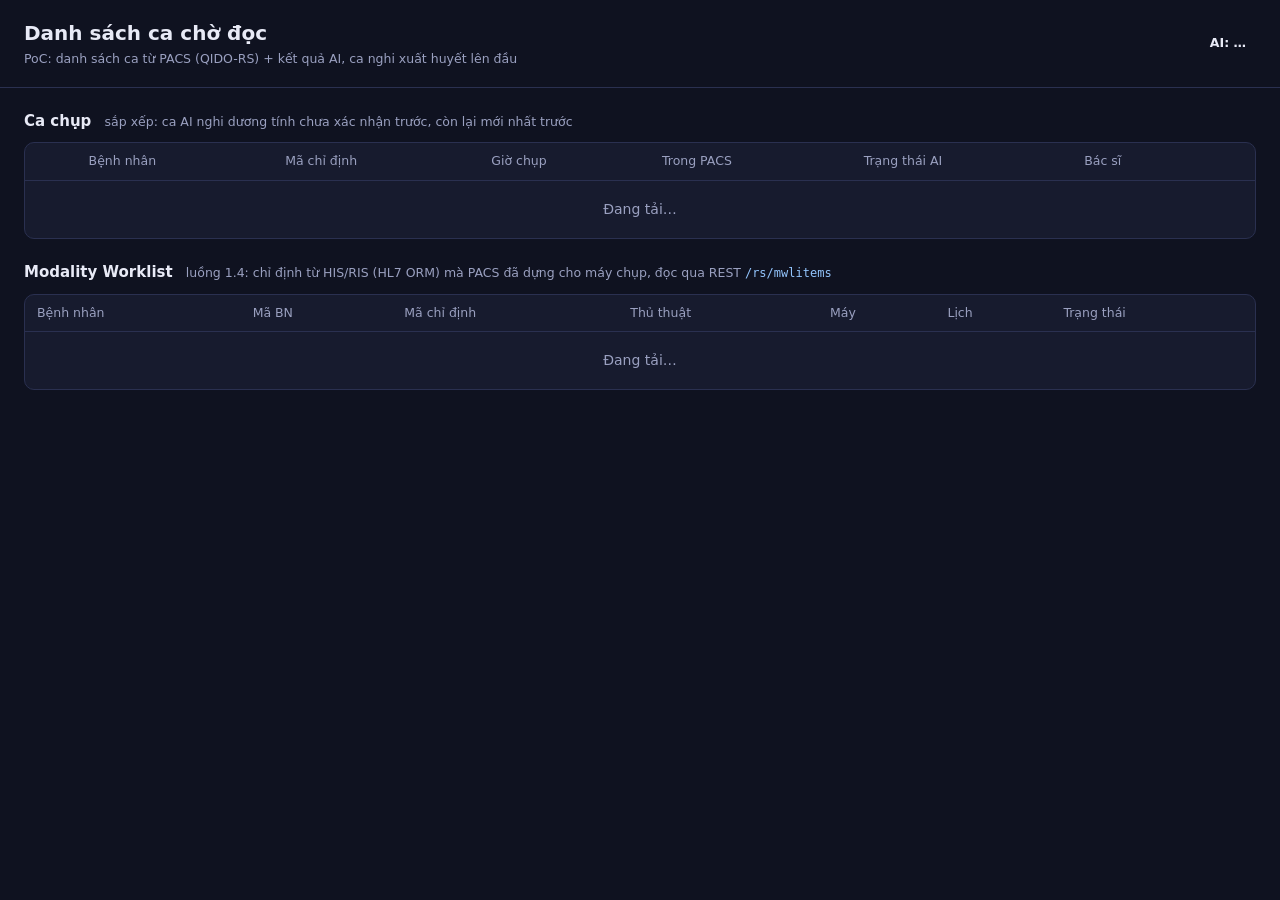
==== poc/viewer/py/static/index.html @ 22c0721c "feat: add viewer page and OHIF + dcm4chee PoC with AI triage Add viewer.html (Vietnamese) answering " ====
<!doctype html>
<html lang="vi">
<head>
<meta charset="utf-8">
<meta name="viewport" content="width=device-width, initial-scale=1">
<title>Danh sách đọc ưu tiên</title>
<link rel="stylesheet" href="triage.css">
</head>
<body>
<header>
  <div>
    <h1>Danh sách ca chờ đọc</h1>
    <p class="sub">PoC: danh sách ca từ PACS (QIDO-RS) + kết quả AI, ca nghi xuất huyết lên đầu</p>
  </div>
  <div id="ai-pill" class="pill">AI: …</div>
</header>
<div id="ai-banner" class="banner" hidden>AI tạm ngừng: ca chụp vẫn đọc bình thường theo thứ tự cũ. Không có cờ không có nghĩa là âm tính.</div>

<main>
  <section>
    <h2>Ca chụp <span class="hint">sắp xếp: ca AI nghi dương tính chưa xác nhận trước, còn lại mới nhất trước</span></h2>
    <div class="tbl"><table>
      <thead><tr><th></th><th>Bệnh nhân</th><th>Mã chỉ định</th><th>Giờ chụp</th><th>Trong PACS</th><th>Trạng thái AI</th><th>Bác sĩ</th><th></th></tr></thead>
      <tbody id="studies"><tr><td colspan="8" class="empty">Đang tải…</td></tr></tbody>
    </table></div>
  </section>

  <section>
    <h2>Modality Worklist <span class="hint">luồng 1.4: chỉ định từ HIS/RIS (HL7 ORM) mà PACS đã dựng cho máy chụp, đọc qua REST <code>/rs/mwlitems</code></span></h2>
    <div class="tbl"><table>
      <thead><tr><th>Bệnh nhân</th><th>Mã BN</th><th>Mã chỉ định</th><th>Thủ thuật</th><th>Máy</th><th>Lịch</th><th>Trạng thái</th></tr></thead>
      <tbody id="mwl"><tr><td colspan="7" class="empty">Đang tải…</td></tr></tbody>
    </table></div>
  </section>
</main>
<div id="toasts"></div>
<script src="triage.js"></script>
</body>
</html>
---- poc/viewer/py/static/triage.css ----
:root{--bg:#0f1220;--card:#171b2e;--line:#2a3050;--text:#e8eaf6;--muted:#9aa0c0;
--red:#f87171;--red-s:#3a1620;--amber:#fbbf24;--amber-s:#33270d;--green:#6ee7b7;--green-s:#0f2a22;
--blue:#93c5fd;--blue-s:#14223f;--gray-s:#22263b}
*{box-sizing:border-box}
body{margin:0;background:var(--bg);color:var(--text);font:14px/1.5 system-ui,-apple-system,"Segoe UI",sans-serif}
header{display:flex;justify-content:space-between;align-items:center;gap:16px;padding:18px 24px;border-bottom:1px solid var(--line)}
h1{font-size:20px;margin:0}
h2{font-size:15px;margin:22px 0 10px}
.sub,.hint{color:var(--muted);font-size:12.5px;font-weight:400;margin:2px 0 0}
.hint{margin-left:8px}
main{padding:0 24px 40px}
.tbl{overflow-x:auto;border:1px solid var(--line);border-radius:10px;background:var(--card)}
table{border-collapse:collapse;width:100%}
th,td{padding:9px 12px;text-align:left;border-bottom:1px solid var(--line);white-space:nowrap}
th{color:var(--muted);font-weight:500;font-size:12.5px}
tr:last-child td{border-bottom:0}
tr.flag td{background:var(--red-s)}
tr.flash td{animation:flash 1.2s ease 2}
@keyframes flash{50%{background:#5b1d2b}}
.empty{color:var(--muted);text-align:center;padding:18px}
.pill,.chip{display:inline-block;border-radius:999px;padding:3px 10px;font-size:12.5px;font-weight:600}
.pill.on{background:var(--green-s);color:var(--green)}
.pill.off{background:var(--amber-s);color:var(--amber)}
.chip.POSITIVE{background:var(--red-s);color:var(--red);border:1px solid var(--red)}
.chip.RUNNING{background:var(--blue-s);color:var(--blue)}
.chip.NEGATIVE{background:var(--gray-s);color:var(--green)}
.chip.NOT_RUN{background:var(--gray-s);color:var(--muted)}
.chip.UNANALYZABLE,.chip.NO_RESULT,.chip.AI_DOWN{background:var(--amber-s);color:var(--amber)}
.rev{font-size:12.5px;color:var(--muted)}
.rev.CONFIRMED{color:var(--red)}
.prio{color:var(--red);font-weight:700}
a.btn,button.btn{display:inline-block;background:#2b3563;color:var(--text);border:0;border-radius:8px;padding:6px 12px;text-decoration:none;font:inherit;cursor:pointer}
a.btn:hover{background:#3a4785}
code{font-size:12px;color:var(--blue)}
.banner{margin:12px 24px 0;padding:10px 14px;border-radius:10px;background:var(--amber-s);color:var(--amber);border:1px solid var(--amber)}
#toasts{position:fixed;right:20px;bottom:20px;display:flex;flex-direction:column;gap:10px;z-index:9}
.toast{background:var(--card);border:1px solid var(--red);border-left:6px solid var(--red);border-radius:10px;padding:12px 14px;min-width:320px;box-shadow:0 8px 30px #0008}
.toast b{color:var(--red)}
.toast .row{display:flex;justify-content:space-between;align-items:center;gap:12px;margin-top:6px}
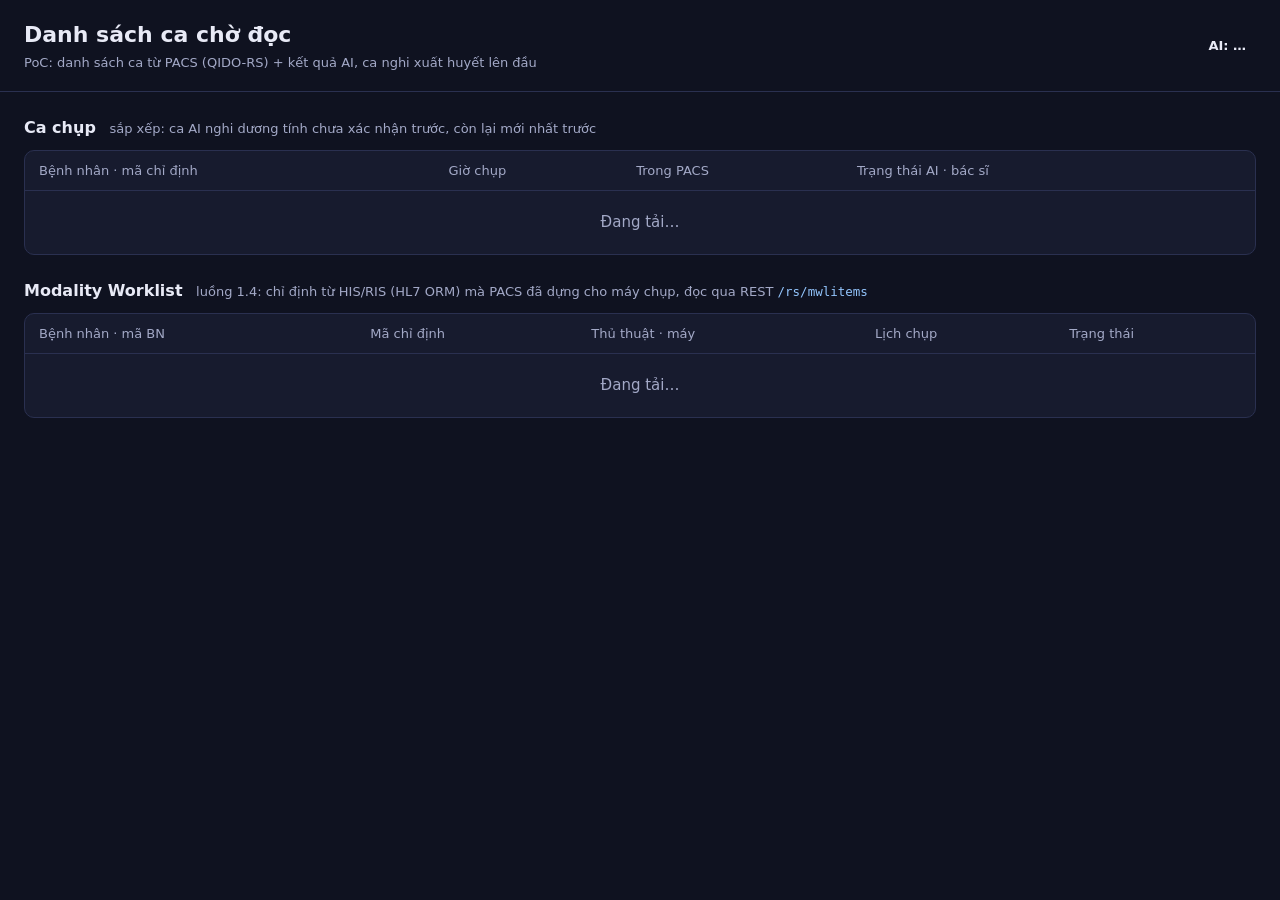
==== commit 96798774: "fix: polish PoC triage list and OHIF AI panel for the demo - Fix the Confirm/Reject buttons in the O" ====
--- a/poc/viewer/py/static/index.html
+++ b/poc/viewer/py/static/index.html
@@ -20,16 +20,16 @@
   <section>
     <h2>Ca chụp <span class="hint">sắp xếp: ca AI nghi dương tính chưa xác nhận trước, còn lại mới nhất trước</span></h2>
     <div class="tbl"><table>
-      <thead><tr><th></th><th>Bệnh nhân</th><th>Mã chỉ định</th><th>Giờ chụp</th><th>Trong PACS</th><th>Trạng thái AI</th><th>Bác sĩ</th><th></th></tr></thead>
-      <tbody id="studies"><tr><td colspan="8" class="empty">Đang tải…</td></tr></tbody>
+      <thead><tr><th>Bệnh nhân · mã chỉ định</th><th>Giờ chụp</th><th>Trong PACS</th><th>Trạng thái AI · bác sĩ</th><th></th></tr></thead>
+      <tbody id="studies"><tr><td colspan="5" class="empty">Đang tải…</td></tr></tbody>
     </table></div>
   </section>
 
   <section>
     <h2>Modality Worklist <span class="hint">luồng 1.4: chỉ định từ HIS/RIS (HL7 ORM) mà PACS đã dựng cho máy chụp, đọc qua REST <code>/rs/mwlitems</code></span></h2>
     <div class="tbl"><table>
-      <thead><tr><th>Bệnh nhân</th><th>Mã BN</th><th>Mã chỉ định</th><th>Thủ thuật</th><th>Máy</th><th>Lịch</th><th>Trạng thái</th></tr></thead>
-      <tbody id="mwl"><tr><td colspan="7" class="empty">Đang tải…</td></tr></tbody>
+      <thead><tr><th>Bệnh nhân · mã BN</th><th>Mã chỉ định</th><th>Thủ thuật · máy</th><th>Lịch chụp</th><th>Trạng thái</th></tr></thead>
+      <tbody id="mwl"><tr><td colspan="5" class="empty">Đang tải…</td></tr></tbody>
     </table></div>
   </section>
 </main>
--- a/poc/viewer/py/static/triage.css
+++ b/poc/viewer/py/static/triage.css
@@ -1,39 +1,52 @@
-:root{--bg:#0f1220;--card:#171b2e;--line:#2a3050;--text:#e8eaf6;--muted:#9aa0c0;
+:root{--bg:#0f1220;--card:#171b2e;--line:#2a3050;--text:#e8eaf6;--muted:#a3a9c7;
 --red:#f87171;--red-s:#3a1620;--amber:#fbbf24;--amber-s:#33270d;--green:#6ee7b7;--green-s:#0f2a22;
---blue:#93c5fd;--blue-s:#14223f;--gray-s:#22263b}
+--blue:#93c5fd;--blue-s:#14223f;--gray-s:#262a40}
 *{box-sizing:border-box}
-body{margin:0;background:var(--bg);color:var(--text);font:14px/1.5 system-ui,-apple-system,"Segoe UI",sans-serif}
-header{display:flex;justify-content:space-between;align-items:center;gap:16px;padding:18px 24px;border-bottom:1px solid var(--line)}
-h1{font-size:20px;margin:0}
-h2{font-size:15px;margin:22px 0 10px}
-.sub,.hint{color:var(--muted);font-size:12.5px;font-weight:400;margin:2px 0 0}
+body{margin:0;background:var(--bg);color:var(--text);font:15px/1.5 system-ui,-apple-system,"Segoe UI",sans-serif}
+header{display:flex;flex-wrap:wrap;justify-content:space-between;align-items:center;gap:12px 16px;padding:18px 24px;border-bottom:1px solid var(--line)}
+h1{font-size:22px;margin:0}
+h2{font-size:16px;margin:24px 0 10px}
+.sub,.hint{color:var(--muted);font-size:13px;font-weight:400;margin:2px 0 0}
 .hint{margin-left:8px}
 main{padding:0 24px 40px}
 .tbl{overflow-x:auto;border:1px solid var(--line);border-radius:10px;background:var(--card)}
 table{border-collapse:collapse;width:100%}
-th,td{padding:9px 12px;text-align:left;border-bottom:1px solid var(--line);white-space:nowrap}
-th{color:var(--muted);font-weight:500;font-size:12.5px}
+th,td{padding:10px 14px;text-align:left;border-bottom:1px solid var(--line);white-space:nowrap;vertical-align:middle}
+th{color:var(--muted);font-weight:500;font-size:13px}
 tr:last-child td{border-bottom:0}
+td.act{text-align:right;width:1%}
+.sub2{display:block;color:var(--muted);font-size:13px}
+.who b{font-size:15.5px}
 tr.flag td{background:var(--red-s)}
+tr.flag td:first-child{box-shadow:inset 4px 0 0 var(--red)}
 tr.flash td{animation:flash 1.2s ease 2}
 @keyframes flash{50%{background:#5b1d2b}}
-.empty{color:var(--muted);text-align:center;padding:18px}
-.pill,.chip{display:inline-block;border-radius:999px;padding:3px 10px;font-size:12.5px;font-weight:600}
+.empty{color:var(--muted);text-align:center;padding:20px;white-space:normal}
+.pill,.chip{display:inline-block;border-radius:999px;padding:3px 10px;font-size:13px;font-weight:600}
 .pill.on{background:var(--green-s);color:var(--green)}
 .pill.off{background:var(--amber-s);color:var(--amber)}
 .chip.POSITIVE{background:var(--red-s);color:var(--red);border:1px solid var(--red)}
 .chip.RUNNING{background:var(--blue-s);color:var(--blue)}
-.chip.NEGATIVE{background:var(--gray-s);color:var(--green)}
+/* A negative AI result is not a clearance: neutral, never green. */
+.chip.NEGATIVE{background:var(--gray-s);color:var(--text)}
 .chip.NOT_RUN{background:var(--gray-s);color:var(--muted)}
 .chip.UNANALYZABLE,.chip.NO_RESULT,.chip.AI_DOWN{background:var(--amber-s);color:var(--amber)}
-.rev{font-size:12.5px;color:var(--muted)}
-.rev.CONFIRMED{color:var(--red)}
-.prio{color:var(--red);font-weight:700}
-a.btn,button.btn{display:inline-block;background:#2b3563;color:var(--text);border:0;border-radius:8px;padding:6px 12px;text-decoration:none;font:inherit;cursor:pointer}
+.rev{display:block;margin-top:4px;font-size:13px;color:var(--muted)}
+.rev.CONFIRMED{color:var(--red);font-weight:600}
+.prio{display:block;color:var(--red);font-weight:700;font-size:12.5px;letter-spacing:.5px}
+a.btn,button.btn{display:inline-block;background:#2b3563;color:var(--text);border:0;border-radius:8px;padding:7px 14px;text-decoration:none;font:inherit;font-weight:600;cursor:pointer}
 a.btn:hover{background:#3a4785}
-code{font-size:12px;color:var(--blue)}
+a.btn:focus-visible{outline:2px solid var(--blue);outline-offset:2px}
+code{font-size:12.5px;color:var(--blue)}
 .banner{margin:12px 24px 0;padding:10px 14px;border-radius:10px;background:var(--amber-s);color:var(--amber);border:1px solid var(--amber)}
-#toasts{position:fixed;right:20px;bottom:20px;display:flex;flex-direction:column;gap:10px;z-index:9}
-.toast{background:var(--card);border:1px solid var(--red);border-left:6px solid var(--red);border-radius:10px;padding:12px 14px;min-width:320px;box-shadow:0 8px 30px #0008}
+#toasts{position:fixed;right:20px;bottom:20px;display:flex;flex-direction:column;gap:10px;z-index:9;max-width:calc(100vw - 40px)}
+.toast{background:var(--card);border:1px solid var(--red);border-left:6px solid var(--red);border-radius:10px;padding:12px 14px;min-width:min(340px,100%);box-shadow:0 8px 30px #0008}
 .toast b{color:var(--red)}
 .toast .row{display:flex;justify-content:space-between;align-items:center;gap:12px;margin-top:6px}
+@media (max-width:640px){
+  header,main{padding-left:14px;padding-right:14px}
+  .banner{margin:12px 14px 0}
+  .hint{display:block;margin:2px 0 0}
+  th,td{padding:9px 10px}
+  #toasts{right:12px;left:12px;bottom:12px;max-width:none}
+}
